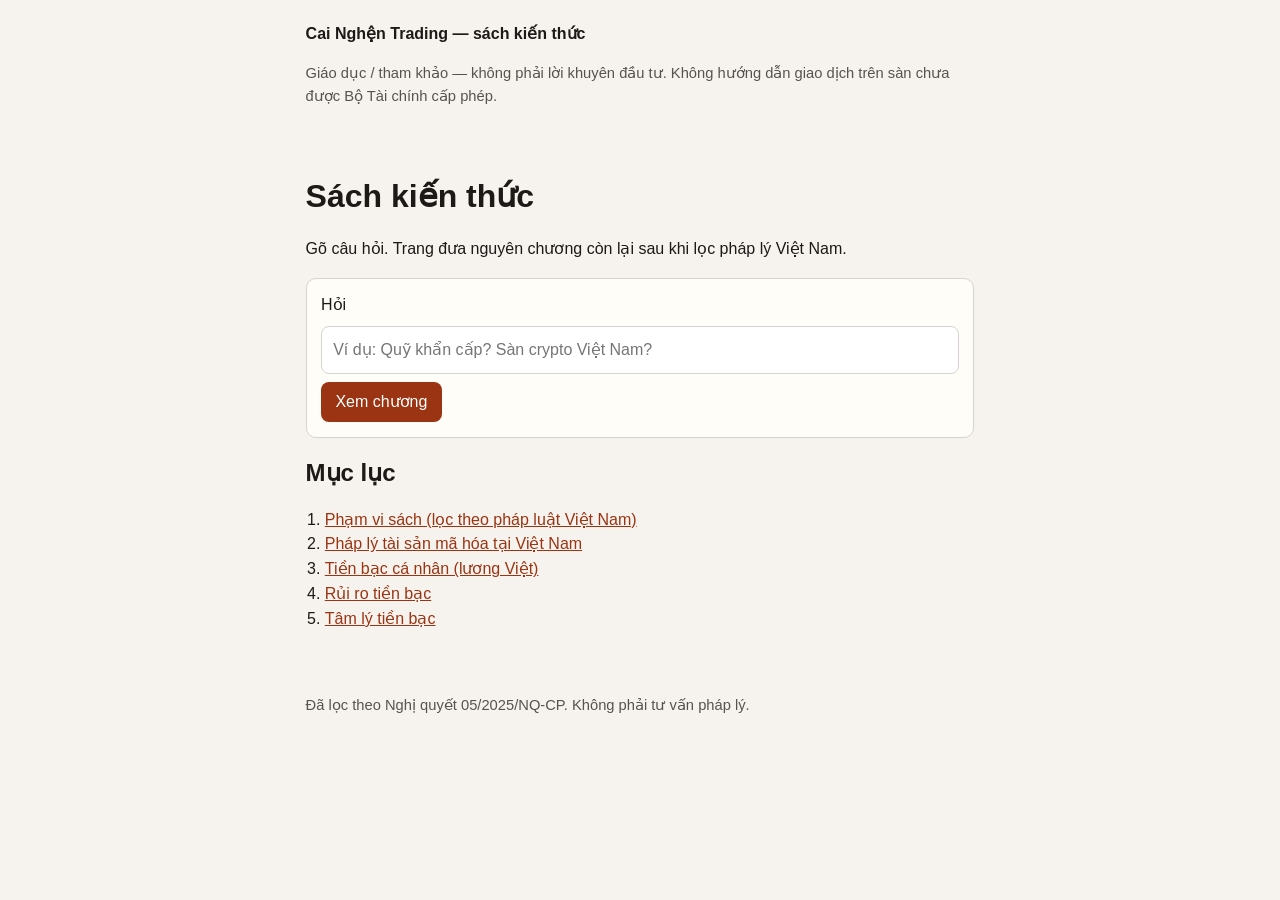
==== docs/index.html @ 0b528d33 "Publish a legally filtered static playbook for GitHub Pages Public site must not advertise unlicense" ====
<!DOCTYPE html>
<html lang="vi">
<head>
  <meta charset="utf-8">
  <meta name="viewport" content="width=device-width, initial-scale=1">
  <title>Cai Nghện Trading — sách kiến thức</title>
  <link rel="stylesheet" href="assets/style.css">
</head>
<body>
  <header class="wrap">
    <p class="brand"><a href="index.html">Cai Nghện Trading — sách kiến thức</a></p>
    <p class="note">Giáo dục / tham khảo — không phải lời khuyên đầu tư. Không hướng dẫn giao dịch trên sàn chưa được Bộ Tài chính cấp phép.</p>
  </header>
  <main class="wrap">
    <h1>Sách kiến thức</h1>
    <p>Gõ câu hỏi. Trang đưa nguyên chương còn lại sau khi lọc pháp lý Việt Nam.</p>
    <form id="ask-form">
      <label for="ask-q">Hỏi</label>
      <input id="ask-q" name="q" type="search" placeholder="Ví dụ: Quỹ khẩn cấp? Sàn crypto Việt Nam?" autocomplete="off">
      <button type="submit">Xem chương</button>
    </form>
    <div id="answer" hidden></div>
    <h2>Mục lục</h2>
    <ol class="toc">
      <li><a href="chapters/pham-vi.html">Phạm vi sách (lọc theo pháp luật Việt Nam)</a></li>
      <li><a href="chapters/phap-ly-viet-nam.html">Pháp lý tài sản mã hóa tại Việt Nam</a></li>
      <li><a href="chapters/tien-bac-ca-nhan.html">Tiền bạc cá nhân (lương Việt)</a></li>
      <li><a href="chapters/quan-ly-von.html">Rủi ro tiền bạc</a></li>
      <li><a href="chapters/tam-ly.html">Tâm lý tiền bạc</a></li>
    </ol>

  </main>
  <footer class="wrap">
    <p>Đã lọc theo Nghị quyết 05/2025/NQ-CP. Không phải tư vấn pháp lý.</p>
  </footer>
    <script src="assets/ask.js"></script>
</body>
</html>
---- docs/assets/style.css ----
:root {
  color-scheme: light;
  --bg: #f6f3ee;
  --ink: #1c1917;
  --muted: #57534e;
  --card: #fffdf8;
  --line: #d6d3d1;
  --accent: #9a3412;
}
* { box-sizing: border-box; }
body {
  margin: 0;
  font-family: "Segoe UI", "Noto Sans", sans-serif;
  background: var(--bg);
  color: var(--ink);
  line-height: 1.55;
}
.wrap { max-width: 44rem; margin: 0 auto; padding: 1rem 1.1rem; }
header.wrap { padding-top: 1.4rem; }
.brand { font-weight: 700; margin: 0 0 0.25rem; }
.brand a { color: inherit; text-decoration: none; }
.note, footer { color: var(--muted); font-size: 0.92rem; }
h1, h2, h3 { line-height: 1.25; }
a { color: var(--accent); }
form {
  display: grid;
  gap: 0.5rem;
  margin: 1rem 0 1.2rem;
  padding: 0.9rem;
  background: var(--card);
  border: 1px solid var(--line);
  border-radius: 10px;
}
input[type="search"] {
  width: 100%;
  padding: 0.65rem 0.7rem;
  font: inherit;
  border: 1px solid var(--line);
  border-radius: 8px;
}
button {
  justify-self: start;
  padding: 0.5rem 0.9rem;
  font: inherit;
  color: #fff;
  background: var(--accent);
  border: 0;
  border-radius: 8px;
  cursor: pointer;
}
#answer {
  background: var(--card);
  border: 1px solid var(--line);
  border-radius: 10px;
  padding: 0.9rem 1rem;
  margin-bottom: 1.5rem;
}
.toc { padding-left: 1.2rem; }
code {
  font-size: 0.92em;
  background: #efebe4;
  padding: 0.05rem 0.3rem;
  border-radius: 4px;
}
ul { padding-left: 1.2rem; }
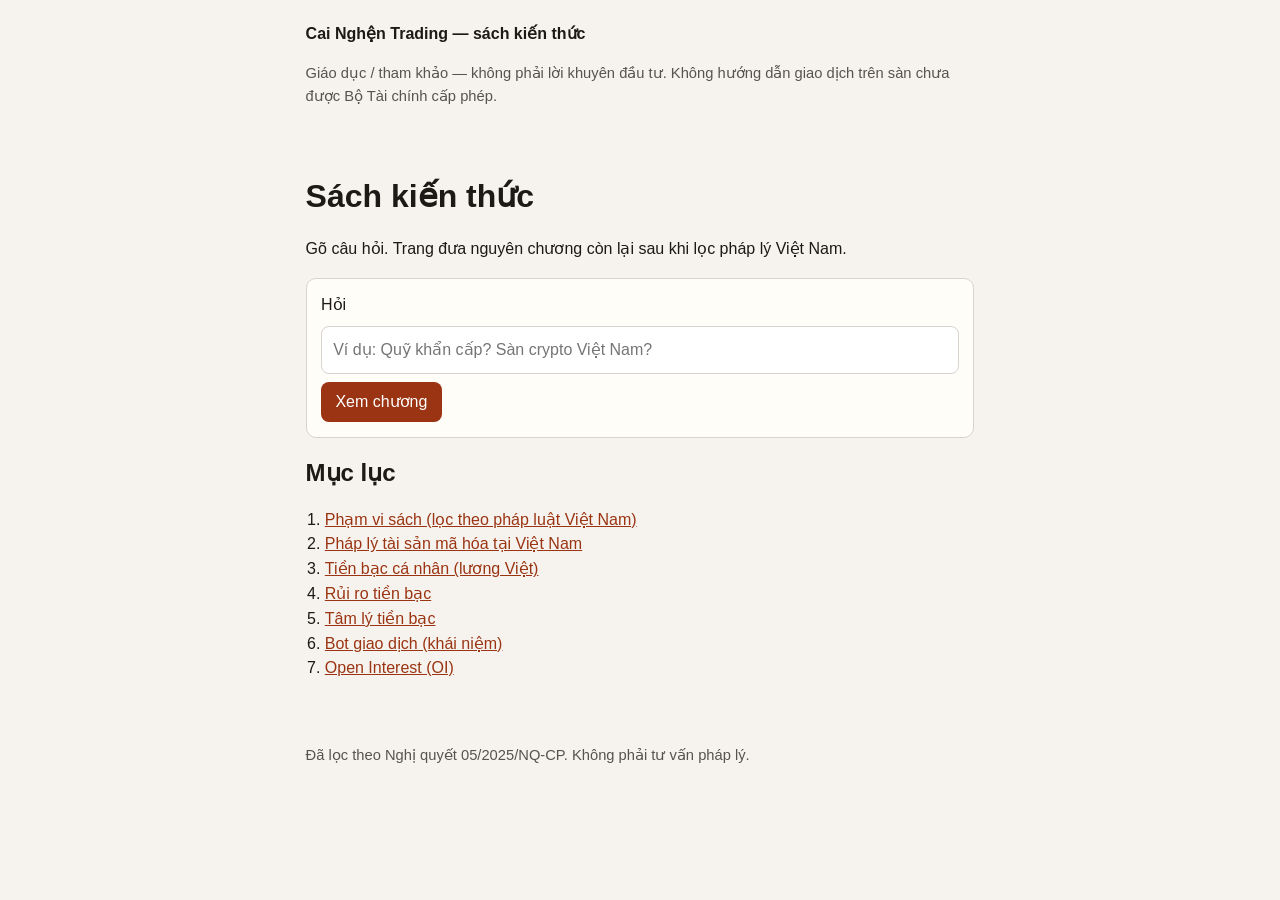
==== commit c18a550c: "Restore BOT and OI concepts on the public playbook Co-authored-by: Cursor <cursoragent@cursor.com>" ====
--- a/docs/index.html
+++ b/docs/index.html
@@ -27,6 +27,8 @@
       <li><a href="chapters/tien-bac-ca-nhan.html">Tiền bạc cá nhân (lương Việt)</a></li>
       <li><a href="chapters/quan-ly-von.html">Rủi ro tiền bạc</a></li>
       <li><a href="chapters/tam-ly.html">Tâm lý tiền bạc</a></li>
+      <li><a href="chapters/bot.html">Bot giao dịch (khái niệm)</a></li>
+      <li><a href="chapters/oi.html">Open Interest (OI)</a></li>
     </ol>
 
   </main>
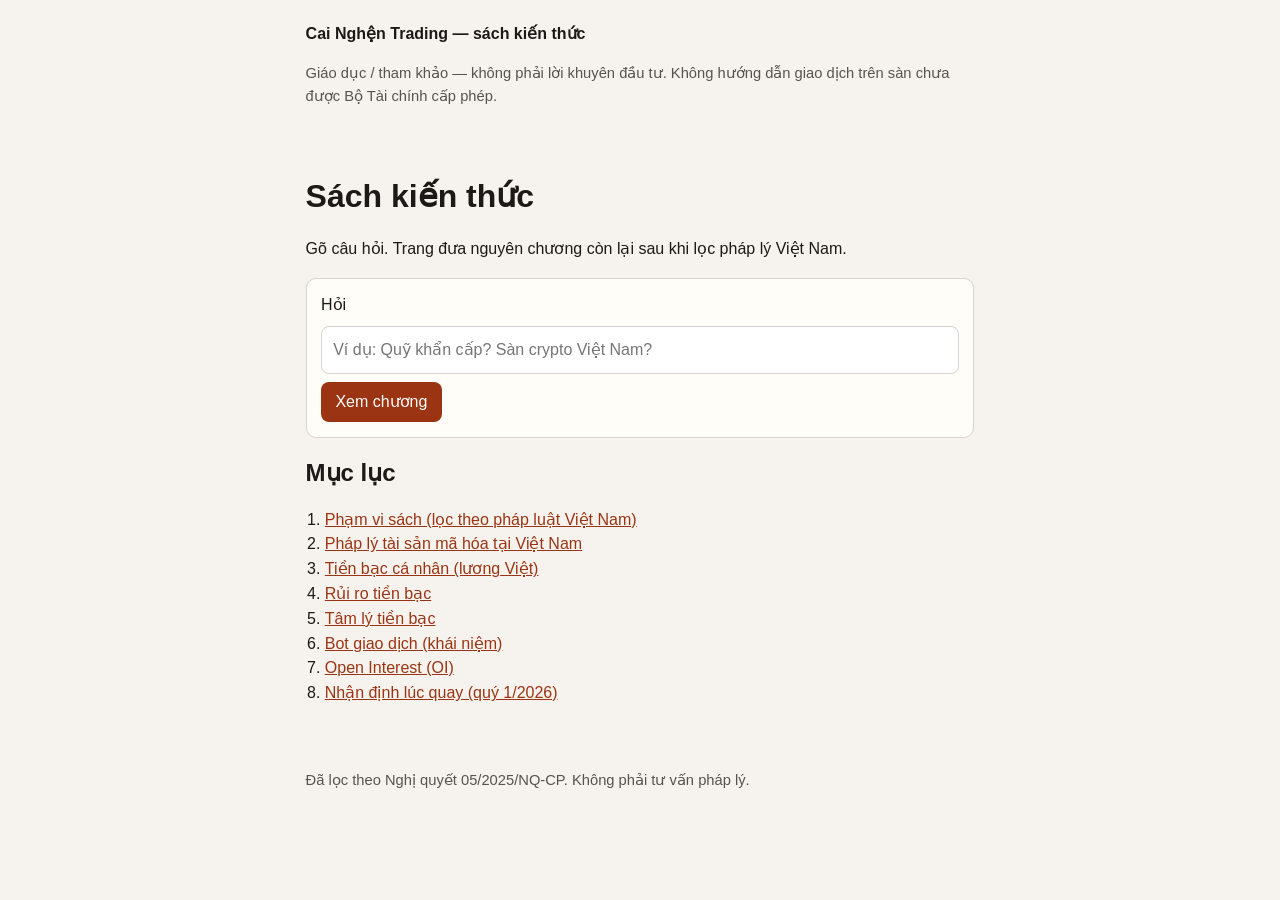
==== commit 69cf2b96: "Restore keepable bot, OI, and dated 2026 recap without venue how-tos Co-authored-by: Cursor <cursora" ====
--- a/docs/index.html
+++ b/docs/index.html
@@ -29,6 +29,7 @@
       <li><a href="chapters/tam-ly.html">Tâm lý tiền bạc</a></li>
       <li><a href="chapters/bot.html">Bot giao dịch (khái niệm)</a></li>
       <li><a href="chapters/oi.html">Open Interest (OI)</a></li>
+      <li><a href="chapters/nhan-dinh-2026.html">Nhận định lúc quay (quý 1/2026)</a></li>
     </ol>
 
   </main>
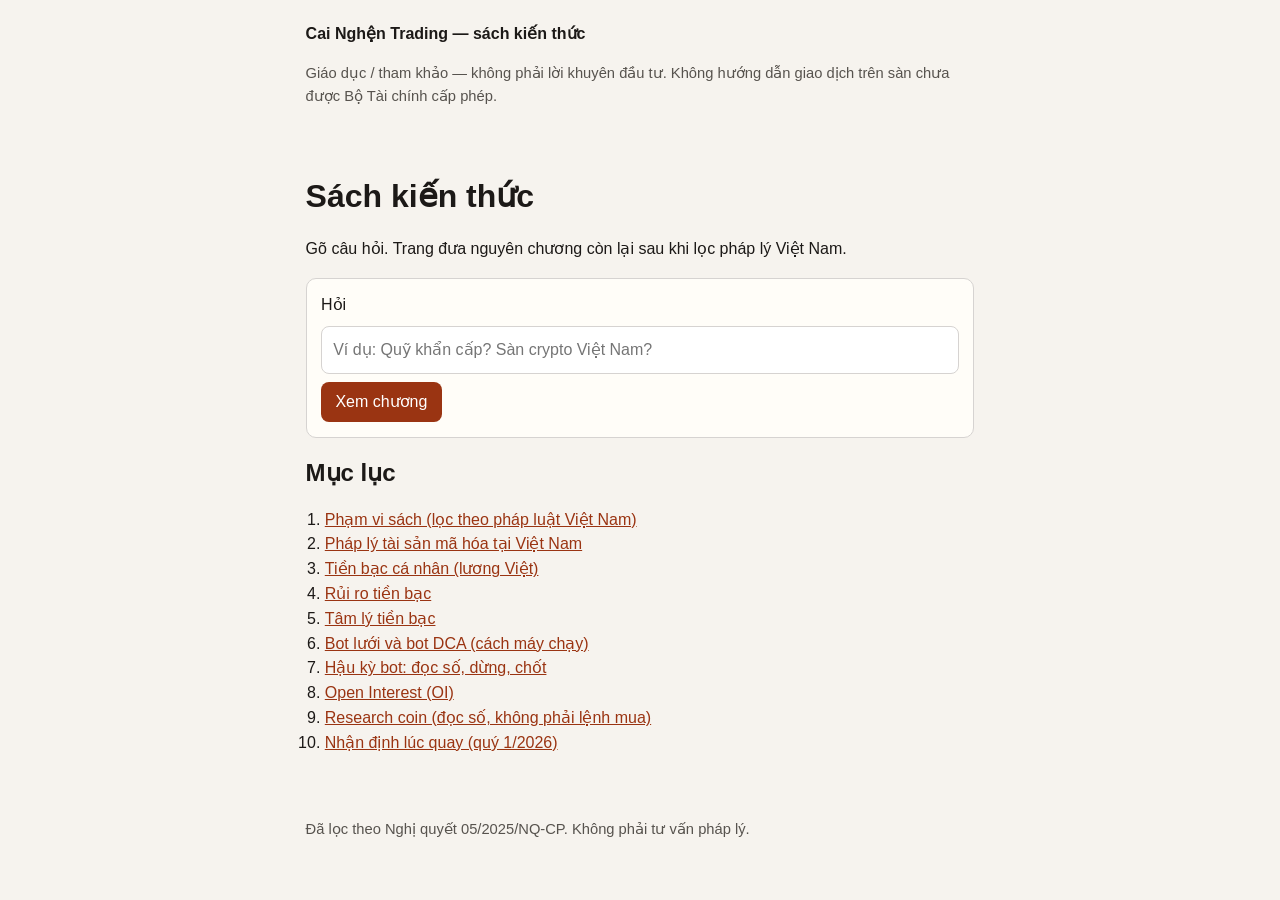
==== commit 8b1b0e35: "Restore bot running, aftercare, and research without venue names Co-authored-by: Cursor <cursoragent" ====
--- a/docs/index.html
+++ b/docs/index.html
@@ -27,8 +27,10 @@
       <li><a href="chapters/tien-bac-ca-nhan.html">Tiền bạc cá nhân (lương Việt)</a></li>
       <li><a href="chapters/quan-ly-von.html">Rủi ro tiền bạc</a></li>
       <li><a href="chapters/tam-ly.html">Tâm lý tiền bạc</a></li>
-      <li><a href="chapters/bot.html">Bot giao dịch (khái niệm)</a></li>
+      <li><a href="chapters/bot.html">Bot lưới và bot DCA (cách máy chạy)</a></li>
+      <li><a href="chapters/hau-ky-bot.html">Hậu kỳ bot: đọc số, dừng, chốt</a></li>
       <li><a href="chapters/oi.html">Open Interest (OI)</a></li>
+      <li><a href="chapters/research-coin.html">Research coin (đọc số, không phải lệnh mua)</a></li>
       <li><a href="chapters/nhan-dinh-2026.html">Nhận định lúc quay (quý 1/2026)</a></li>
     </ol>
 
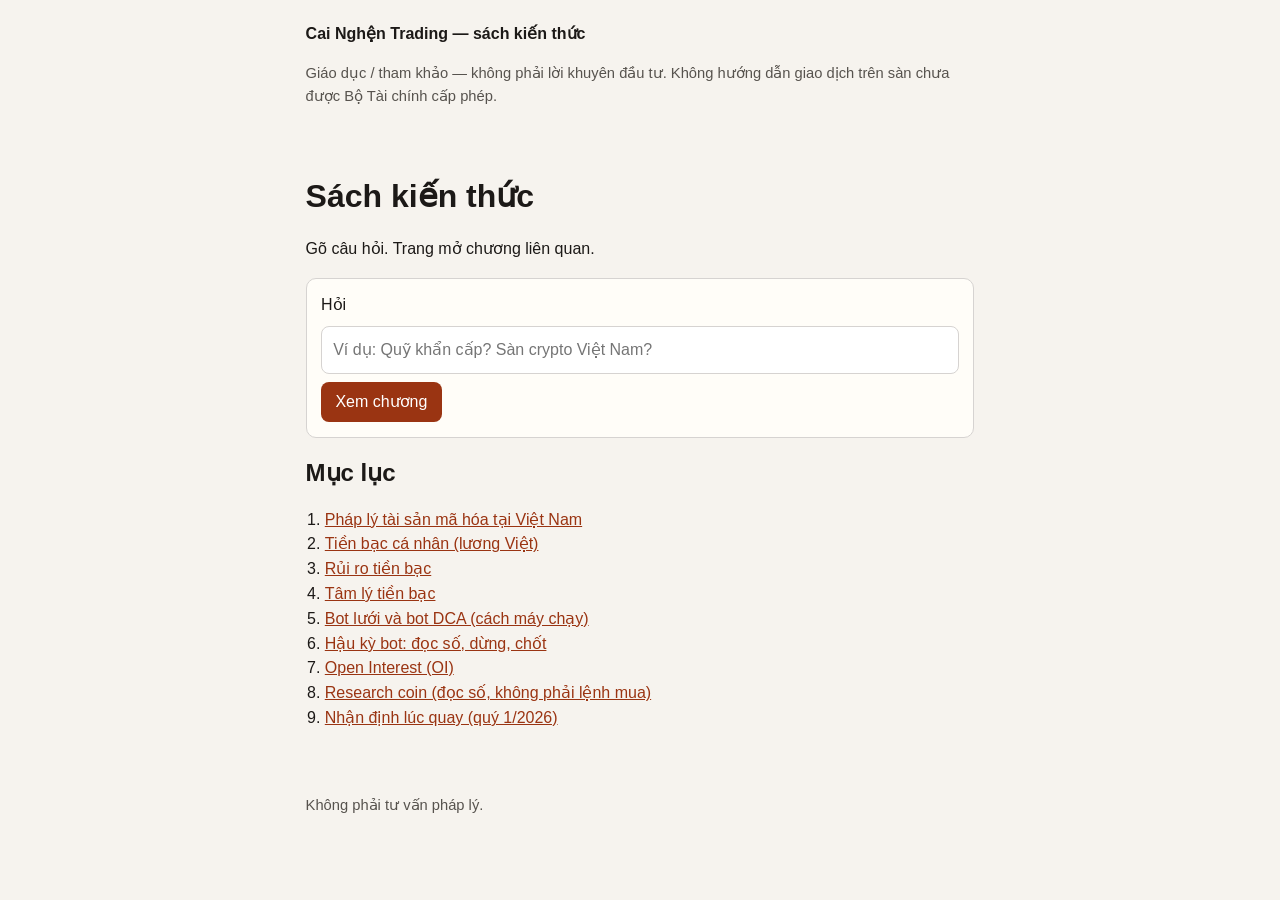
==== commit ce04f23c: "Strip video IDs, filter diary, and repeated disclaimers from the public book Co-authored-by: Cursor " ====
--- a/docs/index.html
+++ b/docs/index.html
@@ -13,7 +13,7 @@
   </header>
   <main class="wrap">
     <h1>Sách kiến thức</h1>
-    <p>Gõ câu hỏi. Trang đưa nguyên chương còn lại sau khi lọc pháp lý Việt Nam.</p>
+    <p>Gõ câu hỏi. Trang mở chương liên quan.</p>
     <form id="ask-form">
       <label for="ask-q">Hỏi</label>
       <input id="ask-q" name="q" type="search" placeholder="Ví dụ: Quỹ khẩn cấp? Sàn crypto Việt Nam?" autocomplete="off">
@@ -22,7 +22,6 @@
     <div id="answer" hidden></div>
     <h2>Mục lục</h2>
     <ol class="toc">
-      <li><a href="chapters/pham-vi.html">Phạm vi sách (lọc theo pháp luật Việt Nam)</a></li>
       <li><a href="chapters/phap-ly-viet-nam.html">Pháp lý tài sản mã hóa tại Việt Nam</a></li>
       <li><a href="chapters/tien-bac-ca-nhan.html">Tiền bạc cá nhân (lương Việt)</a></li>
       <li><a href="chapters/quan-ly-von.html">Rủi ro tiền bạc</a></li>
@@ -36,7 +35,7 @@
 
   </main>
   <footer class="wrap">
-    <p>Đã lọc theo Nghị quyết 05/2025/NQ-CP. Không phải tư vấn pháp lý.</p>
+    <p>Không phải tư vấn pháp lý.</p>
   </footer>
     <script src="assets/ask.js"></script>
 </body>
